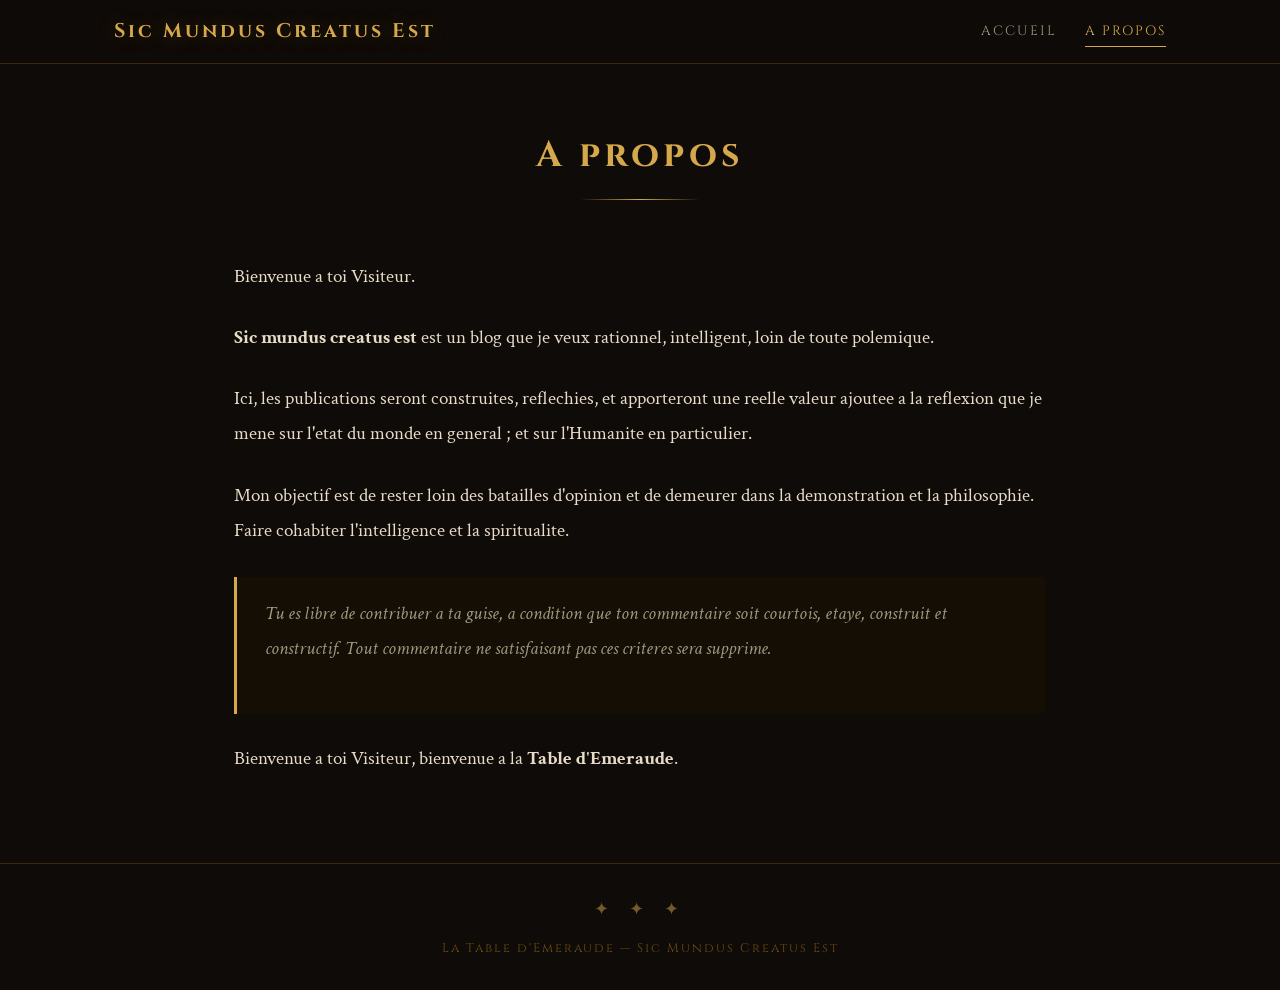
==== a-propos.html @ 48499534 "Initial commit — La Table d'Emeraude" ====
<!DOCTYPE html>
<html lang="fr">
<head>
  <meta charset="UTF-8">
  <meta name="viewport" content="width=device-width, initial-scale=1.0">
  <title>A propos — La Table d'Emeraude</title>
  <link rel="stylesheet" href="style.css">
</head>
<body>

  <header class="site-header">
    <div class="header-inner">
      <a href="index.html" class="site-logo">Sic Mundus Creatus Est</a>
      <nav class="site-nav">
        <a href="index.html">Accueil</a>
        <a href="a-propos.html" class="active">A propos</a>

      </nav>
    </div>
  </header>

  <main class="container">
    <div class="page-header">
      <h1 class="page-title">A propos</h1>
      <div class="section-separator"></div>
    </div>

    <div class="page-body">
      <p>Bienvenue a toi Visiteur.</p>

      <p><strong>Sic mundus creatus est</strong> est un blog que je veux rationnel, intelligent, loin de toute polemique.</p>

      <p>Ici, les publications seront construites, reflechies, et apporteront une reelle valeur ajoutee a la reflexion que je mene sur l'etat du monde en general ; et sur l'Humanite en particulier.</p>

      <p>Mon objectif est de rester loin des batailles d'opinion et de demeurer dans la demonstration et la philosophie. Faire cohabiter l'intelligence et la spiritualite.</p>

      <blockquote>
        <p>Tu es libre de contribuer a ta guise, a condition que ton commentaire soit courtois, etaye, construit et constructif. Tout commentaire ne satisfaisant pas ces criteres sera supprime.</p>
      </blockquote>

      <p>Bienvenue a toi Visiteur, bienvenue a la <strong>Table d'Emeraude</strong>.</p>
    </div>
  </main>

  <footer class="site-footer">
    <div class="footer-ornament">&#10022; &#10022; &#10022;</div>
    <p class="footer-text">La Table d'Emeraude &mdash; Sic Mundus Creatus Est</p>
  </footer>

</body>
</html>
---- style.css ----
@import url('https://fonts.googleapis.com/css2?family=Cinzel:wght@400;600;700&family=Crimson+Text:ital,wght@0,400;0,600;1,400&display=swap');

/* ── Reset & Base ── */
*, *::before, *::after { margin: 0; padding: 0; box-sizing: border-box; }

:root {
  --bg-deep: #0f0b08;
  --bg-card: #1a1200;
  --bg-card-hover: #221800;
  --border: #3a2a0a;
  --border-gold: #8b6914;
  --gold: #d4a84b;
  --gold-light: #f0d060;
  --gold-dim: #6b4c10;
  --text: #e8dcc8;
  --text-dim: #a09880;
  --text-dark: #3a2200;
  --accent: #c49a35;
}

html { scroll-behavior: smooth; }

body {
  background: var(--bg-deep);
  color: var(--text);
  font-family: 'Crimson Text', Georgia, serif;
  font-size: 18px;
  line-height: 1.75;
  min-height: 100vh;
}

a { color: var(--gold); text-decoration: none; transition: color 0.2s; }
a:hover { color: var(--gold-light); }

img { max-width: 100%; height: auto; display: block; }

/* ── Layout ── */
.container { max-width: 860px; margin: 0 auto; padding: 0 24px; }
.container-wide { max-width: 1100px; margin: 0 auto; padding: 0 24px; }

/* ── Header ── */
.site-header {
  position: sticky; top: 0; z-index: 100;
  background: rgba(15, 11, 8, 0.95);
  backdrop-filter: blur(10px);
  border-bottom: 1px solid var(--border);
  padding: 14px 0;
}

.header-inner {
  display: flex; align-items: center; justify-content: space-between;
  max-width: 1100px; margin: 0 auto; padding: 0 24px;
}

.site-logo {
  font-family: 'Cinzel', serif;
  font-size: 1.1em;
  font-weight: 700;
  color: var(--gold);
  letter-spacing: 3px;
  text-shadow: 0 0 20px rgba(212, 168, 75, 0.3);
}

.site-nav { display: flex; gap: 28px; align-items: center; }
.site-nav a {
  font-family: 'Cinzel', serif;
  font-size: 0.75em;
  letter-spacing: 2px;
  text-transform: uppercase;
  color: var(--text-dim);
  transition: color 0.2s;
  position: relative;
}
.site-nav a:hover, .site-nav a.active { color: var(--gold); }
.site-nav a.active::after {
  content: ''; position: absolute; bottom: -4px; left: 0; right: 0;
  height: 1px; background: var(--gold);
}

/* ── Hero (Accueil) ── */
.hero {
  position: relative;
  min-height: 70vh;
  display: flex; align-items: center; justify-content: center;
  text-align: center;
  overflow: hidden;
}

.hero-bg {
  position: absolute; inset: 0;
  background: url('images/header.jpg') center/cover no-repeat;
  filter: brightness(0.3) sepia(0.4);
  z-index: 0;
}

.hero-overlay {
  position: absolute; inset: 0;
  background: radial-gradient(ellipse at center, transparent 30%, var(--bg-deep) 100%);
  z-index: 1;
}

.hero-content {
  position: relative; z-index: 2;
  padding: 60px 24px;
}

.hero-ornament {
  color: var(--gold);
  font-size: 1.2em;
  opacity: 0.6;
  letter-spacing: 12px;
  margin-bottom: 20px;
}

.hero-title {
  font-family: 'Cinzel', serif;
  font-size: 3em;
  font-weight: 700;
  color: var(--gold);
  letter-spacing: 6px;
  text-shadow: 0 0 40px rgba(212, 168, 75, 0.4);
  margin-bottom: 16px;
}

.hero-subtitle {
  font-family: 'Crimson Text', serif;
  font-size: 1.15em;
  font-style: italic;
  color: var(--text-dim);
  max-width: 500px;
  margin: 0 auto 30px;
}

.hero-separator {
  width: 200px; height: 1px; margin: 0 auto 30px;
  background: linear-gradient(to right, transparent, var(--gold), transparent);
}

.btn-gold {
  display: inline-block;
  font-family: 'Cinzel', serif;
  font-size: 0.85em;
  letter-spacing: 2px;
  padding: 12px 32px;
  background: var(--bg-card);
  color: var(--gold);
  border: 1px solid var(--border-gold);
  border-radius: 4px;
  cursor: pointer;
  transition: background 0.2s, box-shadow 0.2s;
}
.btn-gold:hover {
  background: #2a1800;
  color: var(--gold-light);
  box-shadow: 0 0 20px rgba(212, 168, 75, 0.15);
}

/* ── Section ── */
.section { padding: 70px 0; }
.section-alt { background: rgba(26, 18, 0, 0.4); }

.section-title {
  font-family: 'Cinzel', serif;
  font-size: 1.6em;
  font-weight: 600;
  color: var(--gold);
  text-align: center;
  letter-spacing: 4px;
  margin-bottom: 12px;
}

.section-separator {
  width: 120px; height: 1px; margin: 0 auto 40px;
  background: linear-gradient(to right, transparent, var(--gold), transparent);
}

/* ── Articles list ── */
.articles-grid {
  display: flex; flex-direction: column; gap: 40px;
}

.article-card {
  display: flex; gap: 28px;
  background: var(--bg-card);
  border: 1px solid var(--border);
  border-radius: 6px;
  overflow: hidden;
  transition: border-color 0.3s, box-shadow 0.3s;
}
.article-card:hover {
  border-color: var(--border-gold);
  box-shadow: 0 0 30px rgba(212, 168, 75, 0.08);
}

.article-card-image {
  flex: 0 0 280px;
  background-size: cover;
  background-position: center;
  min-height: 200px;
}

.article-card-body { padding: 28px; flex: 1; }

.article-meta {
  font-family: 'Cinzel', serif;
  font-size: 0.7em;
  color: var(--gold-dim);
  letter-spacing: 2px;
  text-transform: uppercase;
  margin-bottom: 10px;
}

.article-card-title {
  font-family: 'Cinzel', serif;
  font-size: 1.3em;
  font-weight: 600;
  color: var(--gold);
  margin-bottom: 12px;
  line-height: 1.3;
}
.article-card-title a { color: inherit; }
.article-card-title a:hover { color: var(--gold-light); }

.article-card-excerpt {
  color: var(--text-dim);
  font-size: 0.95em;
  line-height: 1.7;
  margin-bottom: 16px;
}

.article-read-more {
  font-family: 'Cinzel', serif;
  font-size: 0.75em;
  letter-spacing: 2px;
  text-transform: uppercase;
  color: var(--accent);
}
.article-read-more:hover { color: var(--gold-light); }

/* ── Article full ── */
.article-header {
  text-align: center;
  padding: 60px 0 40px;
}

.article-title {
  font-family: 'Cinzel', serif;
  font-size: 2.2em;
  font-weight: 700;
  color: var(--gold);
  letter-spacing: 3px;
  margin-bottom: 12px;
}

.article-date {
  font-family: 'Cinzel', serif;
  font-size: 0.75em;
  color: var(--gold-dim);
  letter-spacing: 2px;
}

.article-tags {
  margin-top: 8px;
}
.article-tags span {
  display: inline-block;
  font-size: 0.7em;
  font-family: 'Cinzel', serif;
  letter-spacing: 1px;
  color: var(--accent);
  background: rgba(196, 154, 53, 0.1);
  border: 1px solid rgba(196, 154, 53, 0.2);
  border-radius: 3px;
  padding: 2px 10px;
  margin: 4px 3px;
}

.article-featured-image {
  margin: 0 auto 40px;
  border-radius: 6px;
  overflow: hidden;
  border: 1px solid var(--border);
  max-width: 700px;
}

.article-body {
  font-size: 1.05em;
  line-height: 1.85;
  color: var(--text);
}
.article-body p { margin-bottom: 1.4em; }
.article-body blockquote {
  margin: 1.5em 0;
  padding: 20px 28px;
  border-left: 3px solid var(--gold);
  background: rgba(26, 18, 0, 0.5);
  border-radius: 0 6px 6px 0;
  font-style: italic;
  color: var(--text-dim);
}
.article-body strong { color: var(--gold); font-weight: 600; }

.article-nav {
  display: flex; justify-content: center; gap: 24px;
  margin-top: 50px; padding-top: 30px;
  border-top: 1px solid var(--border);
}

/* ── Page (À propos, Contact) ── */
.page-header {
  text-align: center;
  padding: 60px 0 20px;
}

.page-title {
  font-family: 'Cinzel', serif;
  font-size: 2em;
  font-weight: 700;
  color: var(--gold);
  letter-spacing: 4px;
  margin-bottom: 12px;
}

.page-body {
  font-size: 1.05em;
  line-height: 1.85;
  padding-bottom: 60px;
}
.page-body p { margin-bottom: 1.4em; }
.page-body blockquote {
  margin: 1.5em 0;
  padding: 20px 28px;
  border-left: 3px solid var(--gold);
  background: rgba(26, 18, 0, 0.5);
  border-radius: 0 6px 6px 0;
  font-style: italic;
  color: var(--text-dim);
}

/* ── Footer ── */
.site-footer {
  border-top: 1px solid var(--border);
  padding: 30px 0;
  text-align: center;
}

.footer-ornament {
  color: var(--gold);
  font-size: 1em;
  opacity: 0.5;
  letter-spacing: 8px;
  margin-bottom: 12px;
}

.footer-text {
  font-family: 'Cinzel', serif;
  font-size: 0.7em;
  color: var(--gold-dim);
  letter-spacing: 2px;
}

/* ── Responsive ── */
@media (max-width: 768px) {
  .hero-title { font-size: 2em; letter-spacing: 3px; }
  .hero-subtitle { font-size: 1em; }

  .article-card { flex-direction: column; }
  .article-card-image { flex: none; min-height: 180px; }

  .article-title { font-size: 1.6em; }
  .page-title { font-size: 1.5em; }

  .site-nav { gap: 16px; }
  .site-nav a { font-size: 0.65em; }
  .site-logo { font-size: 0.9em; }
}

@media (max-width: 480px) {
  .hero-title { font-size: 1.5em; }
  .header-inner { flex-direction: column; gap: 10px; }
}
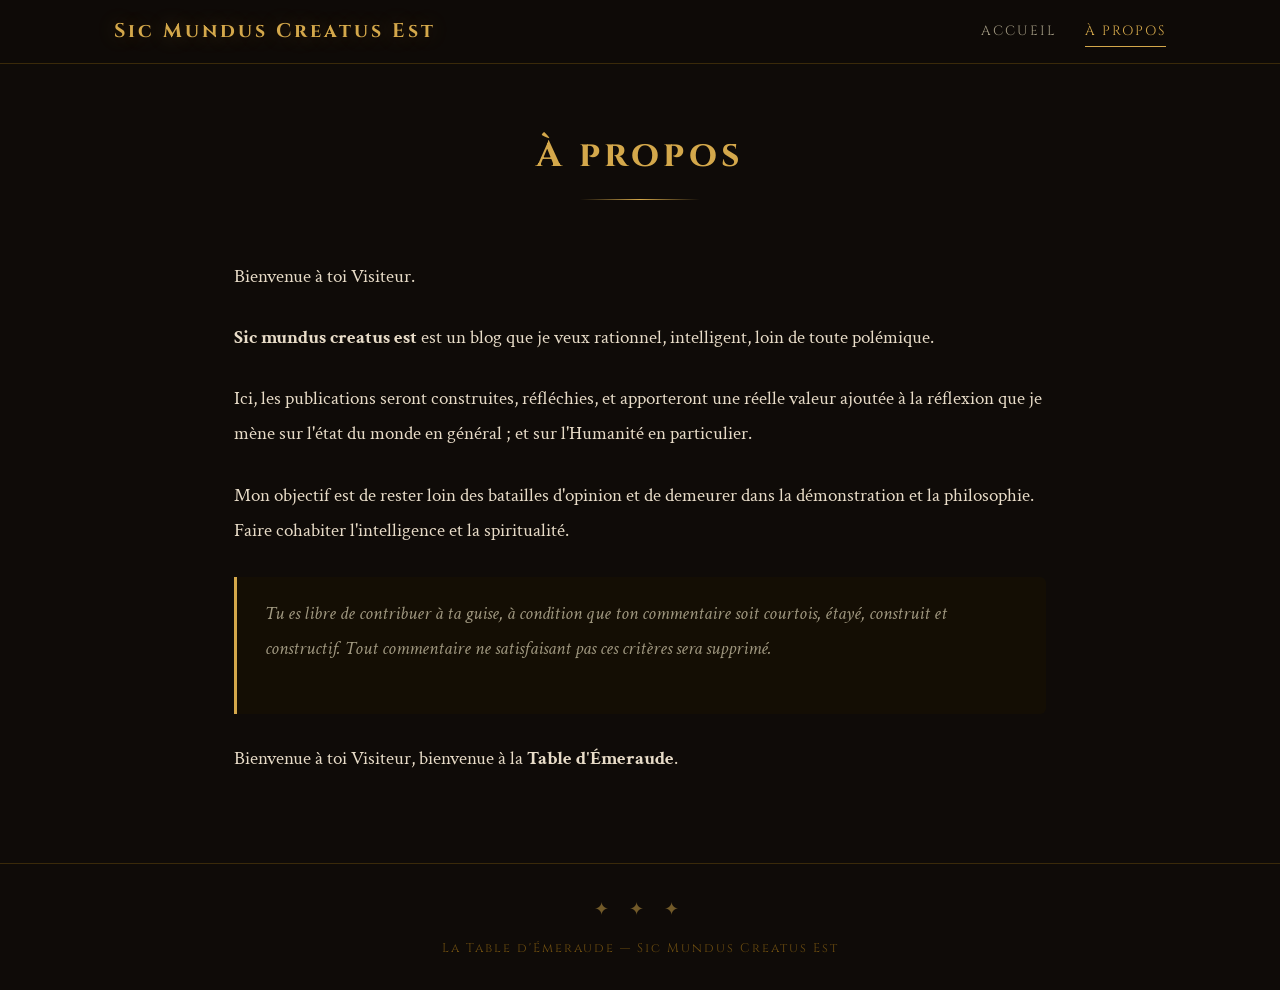
==== commit c8001703: "Restaure les accents français sur tout le site (titres, devise, articles, footer + ligatures « œuvre" ====
--- a/a-propos.html
+++ b/a-propos.html
@@ -3,7 +3,7 @@
 <head>
   <meta charset="UTF-8">
   <meta name="viewport" content="width=device-width, initial-scale=1.0">
-  <title>A propos — La Table d'Emeraude</title>
+  <title>À propos — La Table d'Émeraude</title>
   <link rel="stylesheet" href="style.css">
 </head>
 <body>
@@ -13,7 +13,7 @@
       <a href="index.html" class="site-logo">Sic Mundus Creatus Est</a>
       <nav class="site-nav">
         <a href="index.html">Accueil</a>
-        <a href="a-propos.html" class="active">A propos</a>
+        <a href="a-propos.html" class="active">À propos</a>
 
       </nav>
     </div>
@@ -21,30 +21,30 @@
 
   <main class="container">
     <div class="page-header">
-      <h1 class="page-title">A propos</h1>
+      <h1 class="page-title">À propos</h1>
       <div class="section-separator"></div>
     </div>
 
     <div class="page-body">
-      <p>Bienvenue a toi Visiteur.</p>
+      <p>Bienvenue à toi Visiteur.</p>
 
-      <p><strong>Sic mundus creatus est</strong> est un blog que je veux rationnel, intelligent, loin de toute polemique.</p>
+      <p><strong>Sic mundus creatus est</strong> est un blog que je veux rationnel, intelligent, loin de toute polémique.</p>
 
-      <p>Ici, les publications seront construites, reflechies, et apporteront une reelle valeur ajoutee a la reflexion que je mene sur l'etat du monde en general ; et sur l'Humanite en particulier.</p>
+      <p>Ici, les publications seront construites, réfléchies, et apporteront une réelle valeur ajoutée à la réflexion que je mène sur l'état du monde en général ; et sur l'Humanité en particulier.</p>
 
-      <p>Mon objectif est de rester loin des batailles d'opinion et de demeurer dans la demonstration et la philosophie. Faire cohabiter l'intelligence et la spiritualite.</p>
+      <p>Mon objectif est de rester loin des batailles d'opinion et de demeurer dans la démonstration et la philosophie. Faire cohabiter l'intelligence et la spiritualité.</p>
 
       <blockquote>
-        <p>Tu es libre de contribuer a ta guise, a condition que ton commentaire soit courtois, etaye, construit et constructif. Tout commentaire ne satisfaisant pas ces criteres sera supprime.</p>
+        <p>Tu es libre de contribuer à ta guise, à condition que ton commentaire soit courtois, étayé, construit et constructif. Tout commentaire ne satisfaisant pas ces critères sera supprimé.</p>
       </blockquote>
 
-      <p>Bienvenue a toi Visiteur, bienvenue a la <strong>Table d'Emeraude</strong>.</p>
+      <p>Bienvenue à toi Visiteur, bienvenue à la <strong>Table d'Émeraude</strong>.</p>
     </div>
   </main>
 
   <footer class="site-footer">
     <div class="footer-ornament">&#10022; &#10022; &#10022;</div>
-    <p class="footer-text">La Table d'Emeraude &mdash; Sic Mundus Creatus Est</p>
+    <p class="footer-text">La Table d'Émeraude &mdash; Sic Mundus Creatus Est</p>
   </footer>
 
 </body>
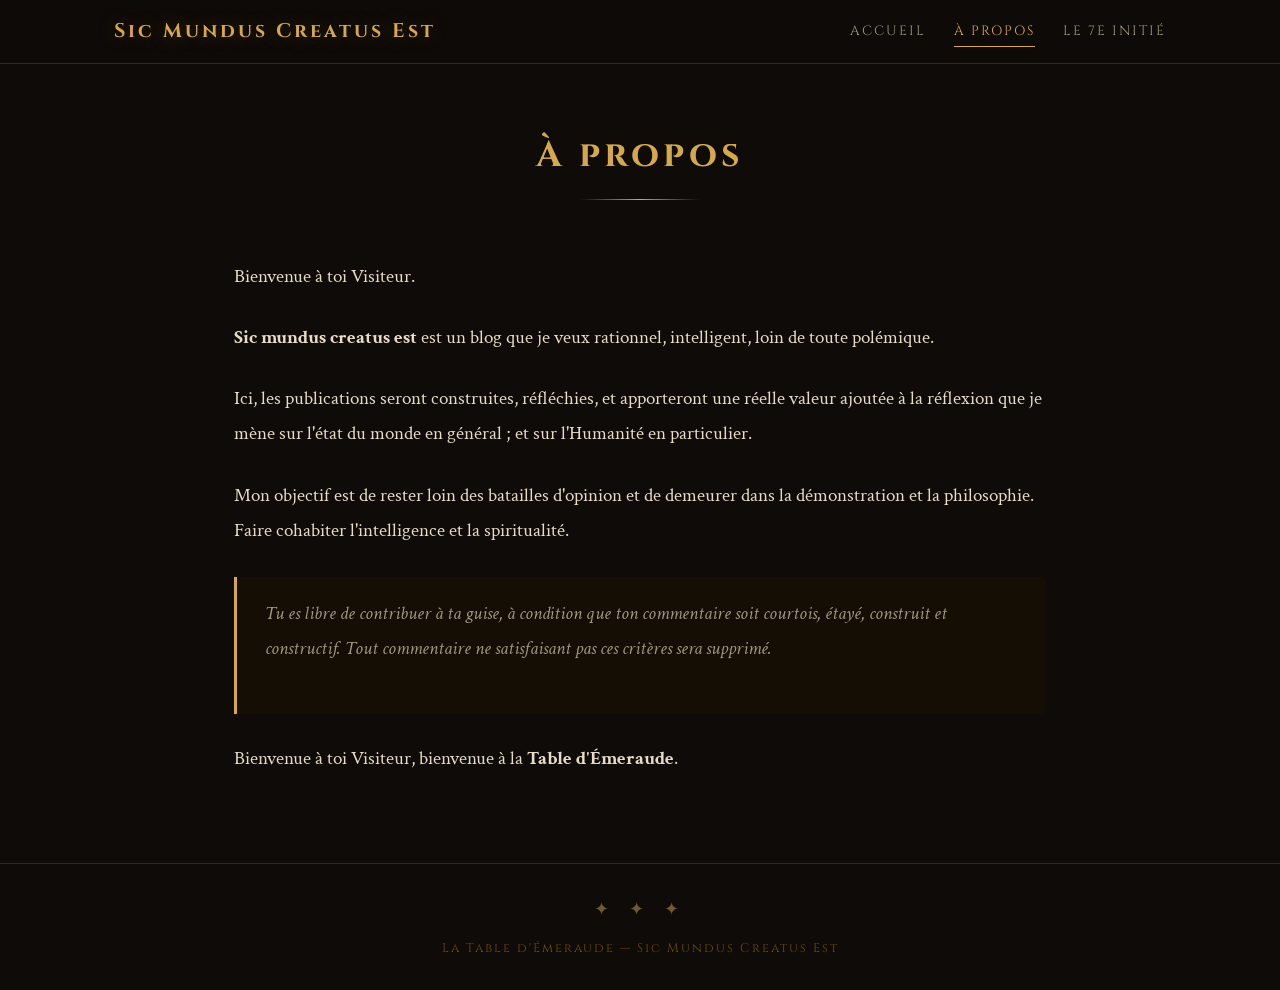
==== commit f19e9ac1: "Ajoute un encart promo « Le 7e initié » (couverture + pitch + bouton doré) + lien nav vers le roman" ====
--- a/a-propos.html
+++ b/a-propos.html
@@ -14,6 +14,7 @@
       <nav class="site-nav">
         <a href="index.html">Accueil</a>
         <a href="a-propos.html" class="active">À propos</a>
+        <a href="https://elricsonn.github.io/le-7e-initie/" target="_blank" rel="noopener">Le 7e initié</a>
 
       </nav>
     </div>
--- a/style.css
+++ b/style.css
@@ -379,3 +379,50 @@
   .hero-title { font-size: 1.5em; }
   .header-inner { flex-direction: column; gap: 10px; }
 }
+
+/* ── Encart roman (promo « Le 7e initié ») ── */
+.book-card {
+  display: flex; gap: 36px; align-items: center;
+  background: var(--bg-card);
+  border: 1px solid var(--border);
+  border-radius: 6px;
+  padding: 32px;
+  transition: border-color 0.3s, box-shadow 0.3s;
+}
+.book-card:hover {
+  border-color: var(--border-gold);
+  box-shadow: 0 0 30px rgba(212, 168, 75, 0.08);
+}
+.book-cover {
+  flex: 0 0 190px;
+  border-radius: 4px; overflow: hidden;
+  border: 1px solid var(--border-gold);
+  box-shadow: 0 8px 30px rgba(0, 0, 0, 0.5);
+  transition: box-shadow 0.3s, transform 0.3s;
+}
+.book-cover:hover { box-shadow: 0 0 34px rgba(212, 168, 75, 0.25); transform: translateY(-3px); }
+.book-body { flex: 1; }
+.book-meta {
+  font-family: 'Cinzel', serif;
+  font-size: 0.7em; color: var(--gold-dim);
+  letter-spacing: 2px; text-transform: uppercase;
+  margin-bottom: 10px;
+}
+.book-title {
+  font-family: 'Cinzel', serif;
+  font-size: 1.7em; font-weight: 700;
+  color: var(--gold); letter-spacing: 2px;
+  margin-bottom: 14px;
+}
+.book-accroche {
+  font-style: italic; font-size: 1.12em;
+  color: var(--text); margin-bottom: 14px;
+}
+.book-pitch {
+  color: var(--text-dim); font-size: 0.95em;
+  line-height: 1.7; margin-bottom: 24px;
+}
+@media (max-width: 768px) {
+  .book-card { flex-direction: column; text-align: center; padding: 28px 20px; }
+  .book-cover { flex: none; max-width: 170px; margin: 0 auto; }
+}
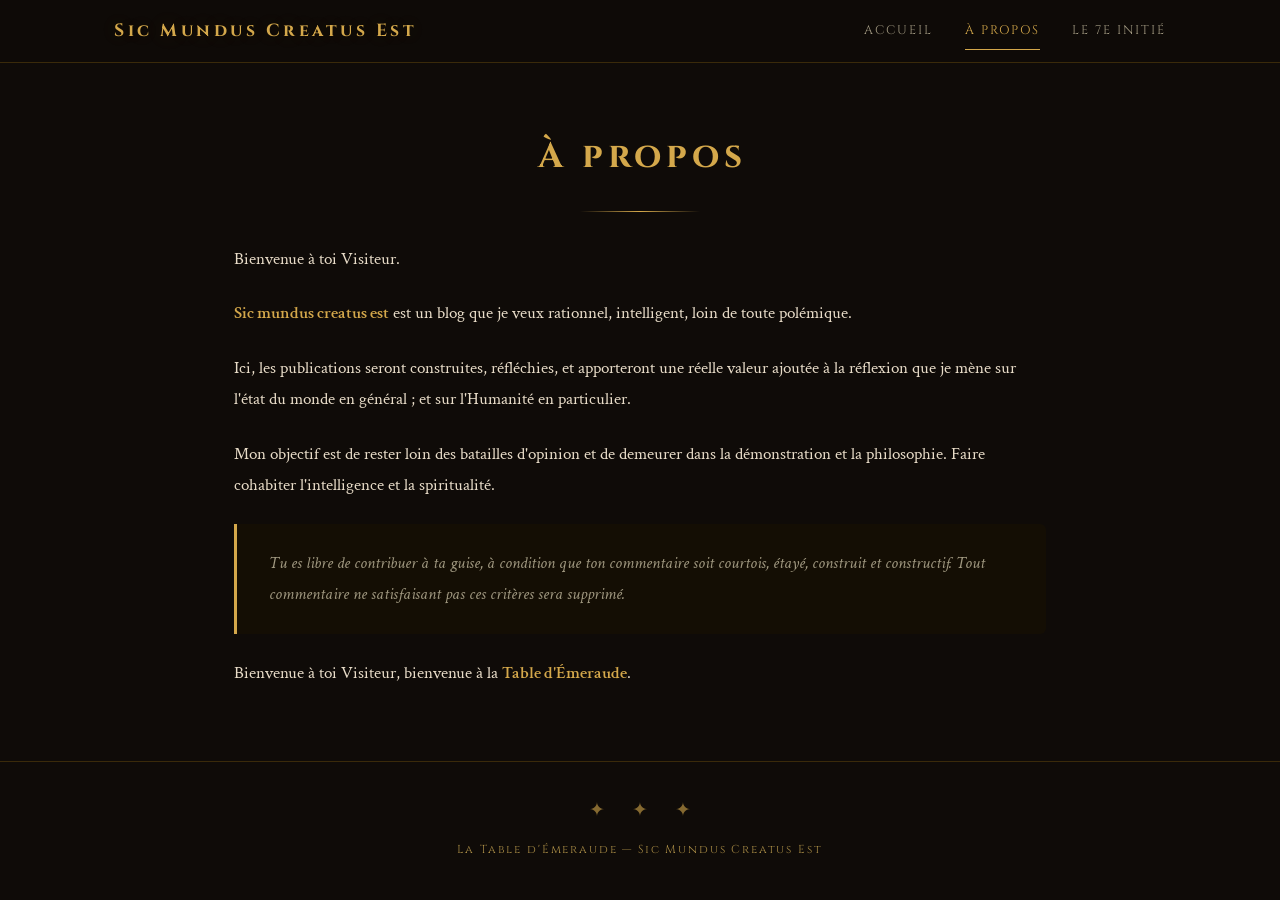
==== commit ae72c9ac: "Refonte Claude Design : design system partagé, accessibilité, corrections Identité visuelle conservé" ====
--- a/a-propos.html
+++ b/a-propos.html
@@ -4,29 +4,31 @@
   <meta charset="UTF-8">
   <meta name="viewport" content="width=device-width, initial-scale=1.0">
   <title>À propos — La Table d'Émeraude</title>
-  <link rel="stylesheet" href="style.css">
+  <link rel="preconnect" href="https://fonts.googleapis.com">
+  <link rel="preconnect" href="https://fonts.gstatic.com" crossorigin>
+  <link rel="stylesheet" href="ds/styles.css">
+  <link rel="stylesheet" href="site.css">
 </head>
 <body>
 
-  <header class="site-header">
-    <div class="header-inner">
-      <a href="index.html" class="site-logo">Sic Mundus Creatus Est</a>
-      <nav class="site-nav">
+  <header class="entete">
+    <div class="entete-inner">
+      <a href="index.html" class="logo">Sic Mundus Creatus Est</a>
+      <nav class="nav">
         <a href="index.html">Accueil</a>
-        <a href="a-propos.html" class="active">À propos</a>
+        <a href="a-propos.html" aria-current="page">À propos</a>
         <a href="https://elricsonn.github.io/le-7e-initie/" target="_blank" rel="noopener">Le 7e initié</a>
-
       </nav>
     </div>
   </header>
 
-  <main class="container">
-    <div class="page-header">
-      <h1 class="page-title">À propos</h1>
-      <div class="section-separator"></div>
+  <main class="contenu">
+    <div class="entete-article">
+      <h1 class="titre-article">À propos</h1>
     </div>
+    <div class="filet filet-court"></div>
 
-    <div class="page-body">
+    <div class="prose" style="padding-bottom: var(--sp-8)">
       <p>Bienvenue à toi Visiteur.</p>
 
       <p><strong>Sic mundus creatus est</strong> est un blog que je veux rationnel, intelligent, loin de toute polémique.</p>
@@ -43,9 +45,9 @@
     </div>
   </main>
 
-  <footer class="site-footer">
-    <div class="footer-ornament">&#10022; &#10022; &#10022;</div>
-    <p class="footer-text">La Table d'Émeraude &mdash; Sic Mundus Creatus Est</p>
+  <footer class="pied">
+    <div class="ornement">&#10022; &#10022; &#10022;</div>
+    <p class="pied-texte">La Table d'Émeraude &mdash; Sic Mundus Creatus Est</p>
   </footer>
 
 </body>
--- a/ds/styles.css
+++ b/ds/styles.css
@@ -0,0 +1,15 @@
+/* ═══════════════════════════════════════════════════════════════
+   CHARTE ÉSOTÉRIQUE — point d'entrée unique
+   Un seul <link> à poser dans le <head> :
+       <link rel="stylesheet" href="ds/styles.css">
+   Le dossier ne commence PAS par un underscore, volontairement :
+   Jekyll ignore les dossiers en _, et six des neuf dépôts publient
+   en mode branche, donc via Jekyll. Ne pas renommer en _ds/.
+   ═══════════════════════════════════════════════════════════════ */
+
+@import url('https://fonts.googleapis.com/css2?family=Cinzel:wght@400;600;700&family=Cinzel+Decorative:wght@400;700&family=Crimson+Text:ital,wght@0,400;0,600;1,400&display=swap');
+
+@import 'jetons.css';
+@import 'base.css';
+@import 'mise-en-page.css';
+@import 'composants.css';
--- a/site.css
+++ b/site.css
@@ -0,0 +1,85 @@
+/* ── LA TABLE D'ÉMERAUDE — spécifique au site ───────────────────
+   Ne contient que ce que le kit ne couvre pas. Tout le reste vient
+   de ds/styles.css. Aucun jeton redéfini ici.
+   ─────────────────────────────────────────────────────────────── */
+
+/* Le titre du bandeau garde sa casse d'origine : « La Table
+   d'Émeraude » a toujours été en casse mixte sur ce site. Le kit
+   le met en capitales par défaut. */
+.bandeau-titre { text-transform: none; }
+
+/* En-tête d'article / de page ------------------------------------ */
+.entete-article {
+  display: flex; flex-direction: column; align-items: center;
+  gap: var(--sp-3);
+  text-align: center;
+  padding-block: var(--sp-8) var(--sp-6);
+}
+.titre-article {
+  font-family: var(--font-titre);
+  font-weight: 700;
+  font-size: clamp(1.5rem, 5vw, 2.2rem);
+  line-height: 1.25;
+  letter-spacing: 0.14em;
+  text-indent: 0.14em;          /* compensation — voir README du kit */
+  color: var(--or);
+}
+
+/* Étiquettes ------------------------------------------------------ */
+.tags { display: flex; flex-wrap: wrap; justify-content: center; gap: var(--sp-2); }
+.tag {
+  font-family: var(--font-titre);
+  font-size: 0.7rem;
+  letter-spacing: 0.1em;
+  color: var(--or-moyen);
+  background: rgba(196, 154, 53, 0.1);
+  border: 1px solid rgba(196, 154, 53, 0.2);
+  border-radius: var(--r-sm);
+  padding: 2px 10px;
+}
+
+/* Image en tête d'article ---------------------------------------- */
+.image-vedette {
+  margin: 0 auto var(--sp-7);
+  max-width: 700px;
+  border: 1px solid var(--or-ombre);
+  border-radius: var(--r-lg);
+  overflow: hidden;
+}
+
+/* Barre de navigation en pied d'article -------------------------- */
+.barre-article {
+  display: flex; flex-wrap: wrap; justify-content: center; gap: var(--sp-5);
+  margin-top: var(--sp-7);
+  padding-top: var(--sp-6);
+  border-top: 1px solid var(--or-ombre);
+}
+
+/* Encart roman ---------------------------------------------------- */
+.livre { align-items: center; padding: var(--sp-6); }
+.livre-couverture {
+  flex: 0 0 190px;
+  border: 1px solid var(--or-fonce);
+  border-radius: var(--r-md);
+  overflow: hidden;
+  box-shadow: var(--ombre-carte);
+  transition: box-shadow 0.3s, transform 0.3s;
+}
+.livre-couverture:hover {
+  box-shadow: 0 0 34px rgba(212, 168, 75, 0.25);
+  transform: translateY(-3px);
+}
+.livre-titre {
+  font-family: var(--font-titre);
+  font-weight: 700;
+  font-size: 1.7rem;
+  letter-spacing: 0.1em;
+  color: var(--or);
+}
+.livre-accroche { font-style: italic; font-size: 1.12rem; }
+
+@media (max-width: 768px) {
+  .livre { flex-direction: column; text-align: center; padding: var(--sp-6) var(--sp-5); }
+  .livre-couverture { flex: none; max-width: 170px; margin-inline: auto; }
+  .livre .carte-corps { align-items: center; }
+}
